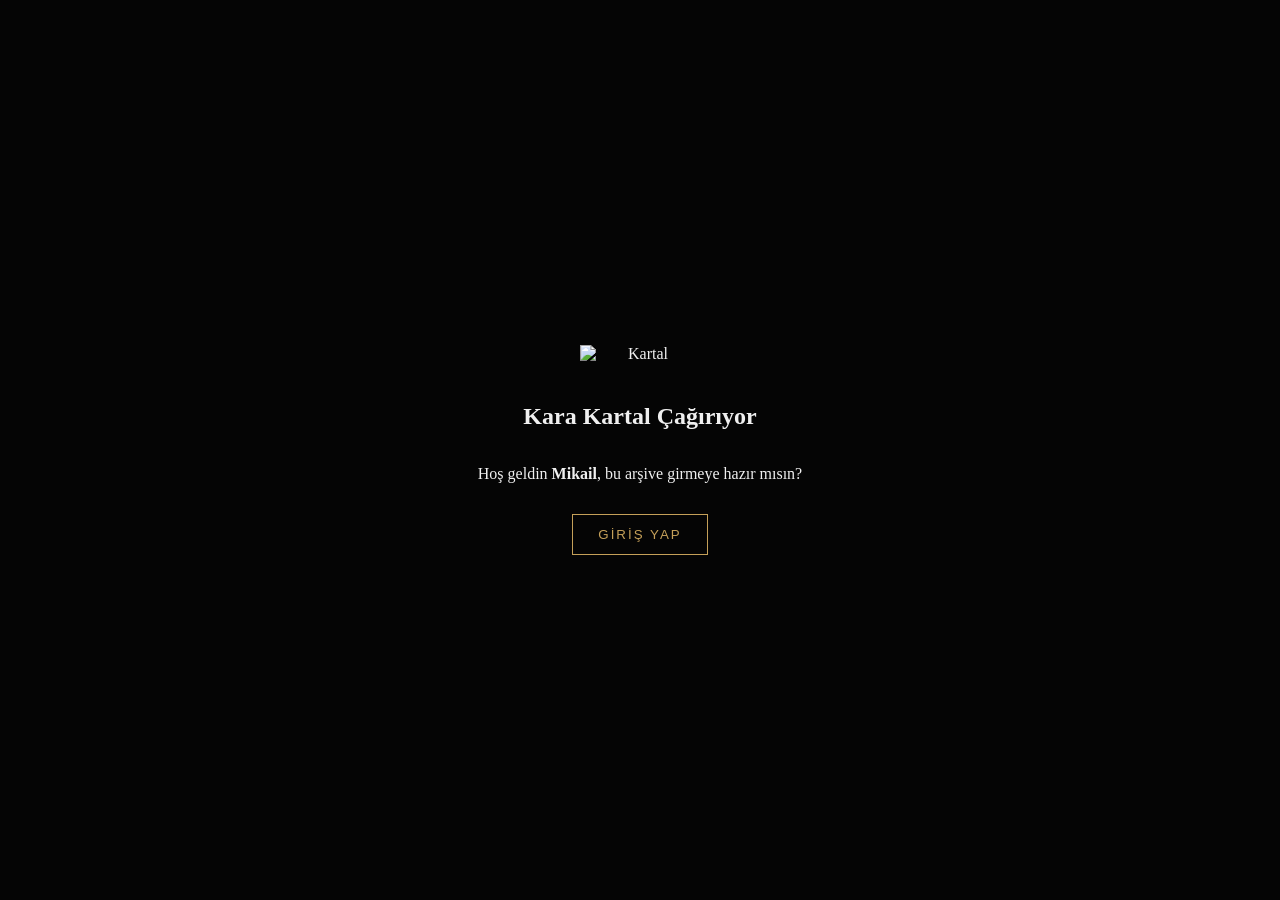
==== index.html @ 1372526e "Update index.html" ====
<!DOCTYPE html>
<html lang="tr">
<head>
    <meta charset="UTF-8">
    <meta name="viewport" content="width=device-width, initial-scale=1.0">
    <title>Kara Kartal | Arşiv</title>
    <script src="https://html2canvas.hertzen.com/dist/html2canvas.min.js"></script>
    <style>
        :root { --siyah: #050505; --altin: #c5a059; --beyaz: #f0f0f0; }
        body { margin: 0; background: var(--siyah); color: var(--beyaz); font-family: 'Georgia', serif; display: flex; justify-content: center; align-items: center; min-height: 100vh; }
        .screen { display: none; flex-direction: column; align-items: center; text-align: center; width: 90%; max-width: 500px; }
        .active { display: flex; }
        
        /* Kart Stili */
        #kartim { width: 300px; height: 480px; background: linear-gradient(135deg, #1a1a1a, #000); border: 2px solid var(--altin); border-radius: 20px; padding: 20px; display: flex; flex-direction: column; align-items: center; justify-content: center; margin: 20px 0; }
        
        button { background: transparent; border: 1px solid var(--altin); color: var(--altin); padding: 12px 25px; cursor: pointer; transition: 0.3s; margin-top: 15px; text-transform: uppercase; letter-spacing: 2px; }
        button:hover { background: var(--altin); color: var(--siyah); }
        input { padding: 12px; background: #111; border: 1px solid #333; color: white; width: 200px; text-align: center; }
        img { width: 120px; margin-bottom: 20px; }
    </style>
</head>
<body>

    <section id="s1" class="screen active">
        <img src="https://i.hizliresim.com/q1w2e3r.png" alt="Kartal">
        <h1>Kara Kartal Çağırıyor</h1>
        <p>Hoş geldin <strong>Mikail</strong>, bu arşive girmeye hazır mısın?</p>
        <button onclick="degistir('s1','s2')">Giriş Yap</button>
    </section>

    <section id="s2" class="screen">
        <img src="https://upload.wikimedia.org/wikipedia/tr/b/be/Besiktas_JK.png" alt="BJK">
        <input type="password" id="sifre" placeholder="Geçiş Kodunu Gir">
        <button onclick="kontrolEt()">Kapıyı Aç</button>
    </section>

    <section id="s3" class="screen" style="height: auto; padding: 40px 0;">
        <div id="kartim">
            <h2 style="color:var(--altin)">BJK TARAFTAR</h2>
            <div style="font-size: 50px; margin: 20px 0;">🦅</div>
            <p>Sahibi: <strong>Mikail</strong></p>
            <p>Üyelik Yılı: 1903</p>
            <hr style="width: 80%; border-color: var(--altin);">
            <p style="font-size: 12px;">RESMİ TARAFTAR KARTI</p>
        </div>
        <button onclick="indir()">KARTI İNDİR (PNG)</button>
        <p style="margin-top: 20px; font-size: 14px; color: #666;">Beşiktaşımız 1903'ten beri sonsuza...</p>
    </section>

    <script>
        function degistir(cikis, giris) {
            document.getElementById(cikis).classList.remove('active');
            document.getElementById(giris).classList.add('active');
        }
        function kontrolEt() {
            if(document.getElementById('sifre').value == '1903') degistir('s2', 's3');
            else alert('Yanlış kod, Çarşı seni tanımıyor!');
        }
        function indir() {
            html2canvas(document.querySelector("#kartim")).then(canvas => {
                let link = document.createElement('a');
                link.download = 'Mikail_Besiktas_Karti.png';
                link.href = canvas.toDataURL("image/png");
                link.click();
            });
        }
    </script>
</body>
</html>
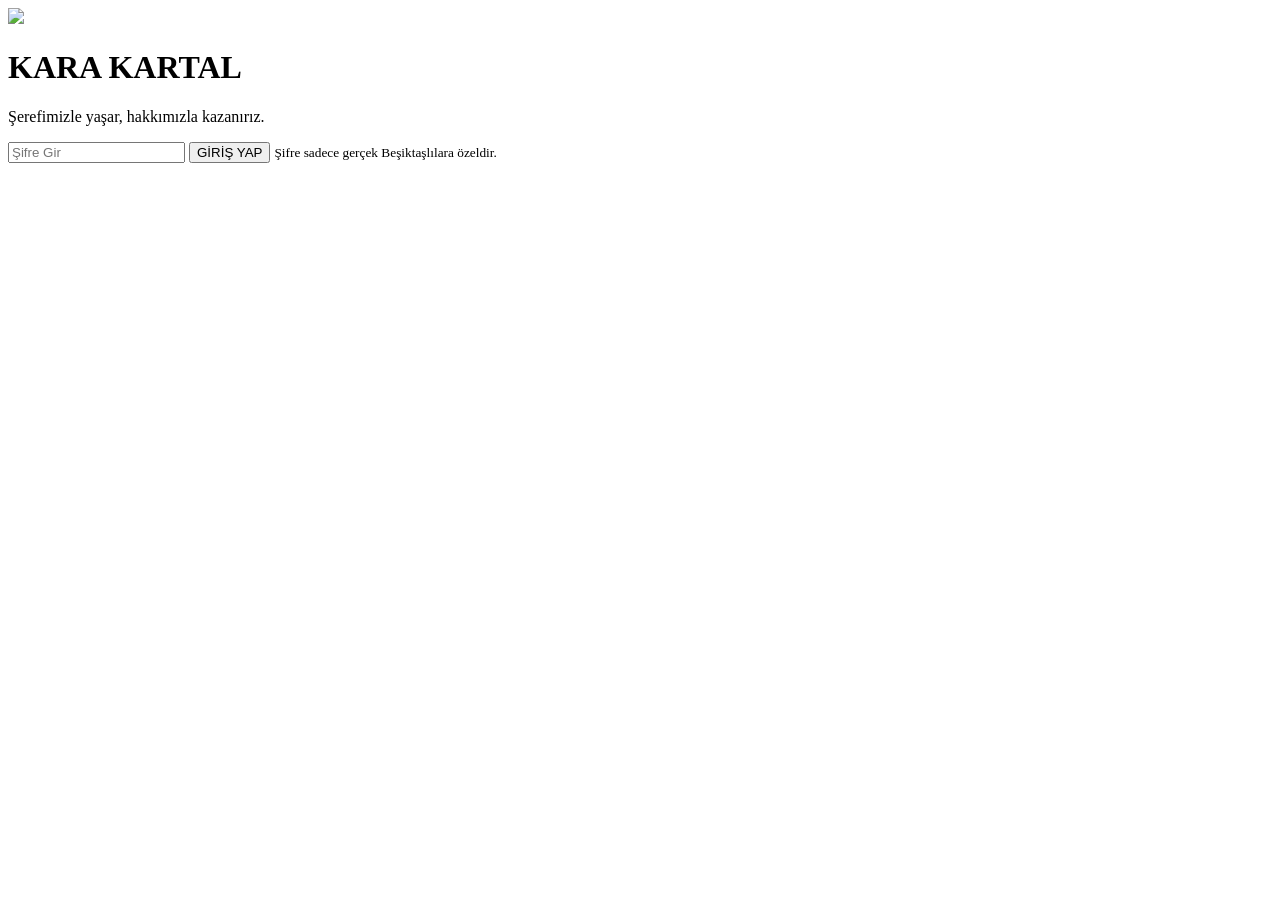
==== commit eddf33a3: "Update index.html" ====
--- a/index.html
+++ b/index.html
@@ -3,68 +3,31 @@
 <head>
     <meta charset="UTF-8">
     <meta name="viewport" content="width=device-width, initial-scale=1.0">
-    <title>Kara Kartal | Arşiv</title>
-    <script src="https://html2canvas.hertzen.com/dist/html2canvas.min.js"></script>
-    <style>
-        :root { --siyah: #050505; --altin: #c5a059; --beyaz: #f0f0f0; }
-        body { margin: 0; background: var(--siyah); color: var(--beyaz); font-family: 'Georgia', serif; display: flex; justify-content: center; align-items: center; min-height: 100vh; }
-        .screen { display: none; flex-direction: column; align-items: center; text-align: center; width: 90%; max-width: 500px; }
-        .active { display: flex; }
-        
-        /* Kart Stili */
-        #kartim { width: 300px; height: 480px; background: linear-gradient(135deg, #1a1a1a, #000); border: 2px solid var(--altin); border-radius: 20px; padding: 20px; display: flex; flex-direction: column; align-items: center; justify-content: center; margin: 20px 0; }
-        
-        button { background: transparent; border: 1px solid var(--altin); color: var(--altin); padding: 12px 25px; cursor: pointer; transition: 0.3s; margin-top: 15px; text-transform: uppercase; letter-spacing: 2px; }
-        button:hover { background: var(--altin); color: var(--siyah); }
-        input { padding: 12px; background: #111; border: 1px solid #333; color: white; width: 200px; text-align: center; }
-        img { width: 120px; margin-bottom: 20px; }
-    </style>
+    <title>Mikail | Beşiktaş</title>
+    <link rel="stylesheet" href="style.css">
 </head>
-<body>
+<body class="login-body">
 
-    <section id="s1" class="screen active">
-        <img src="https://i.hizliresim.com/q1w2e3r.png" alt="Kartal">
-        <h1>Kara Kartal Çağırıyor</h1>
-        <p>Hoş geldin <strong>Mikail</strong>, bu arşive girmeye hazır mısın?</p>
-        <button onclick="degistir('s1','s2')">Giriş Yap</button>
-    </section>
+    <div class="overlay"></div>
 
-    <section id="s2" class="screen">
-        <img src="https://upload.wikimedia.org/wikipedia/tr/b/be/Besiktas_JK.png" alt="BJK">
-        <input type="password" id="sifre" placeholder="Geçiş Kodunu Gir">
-        <button onclick="kontrolEt()">Kapıyı Aç</button>
-    </section>
+    <div class="login-container">
 
-    <section id="s3" class="screen" style="height: auto; padding: 40px 0;">
-        <div id="kartim">
-            <h2 style="color:var(--altin)">BJK TARAFTAR</h2>
-            <div style="font-size: 50px; margin: 20px 0;">🦅</div>
-            <p>Sahibi: <strong>Mikail</strong></p>
-            <p>Üyelik Yılı: 1903</p>
-            <hr style="width: 80%; border-color: var(--altin);">
-            <p style="font-size: 12px;">RESMİ TARAFTAR KARTI</p>
-        </div>
-        <button onclick="indir()">KARTI İNDİR (PNG)</button>
-        <p style="margin-top: 20px; font-size: 14px; color: #666;">Beşiktaşımız 1903'ten beri sonsuza...</p>
-    </section>
+        <img src="kartal.png" class="eagle">
 
-    <script>
-        function degistir(cikis, giris) {
-            document.getElementById(cikis).classList.remove('active');
-            document.getElementById(giris).classList.add('active');
-        }
-        function kontrolEt() {
-            if(document.getElementById('sifre').value == '1903') degistir('s2', 's3');
-            else alert('Yanlış kod, Çarşı seni tanımıyor!');
-        }
-        function indir() {
-            html2canvas(document.querySelector("#kartim")).then(canvas => {
-                let link = document.createElement('a');
-                link.download = 'Mikail_Besiktas_Karti.png';
-                link.href = canvas.toDataURL("image/png");
-                link.click();
-            });
-        }
-    </script>
+        <h1>KARA KARTAL</h1>
+
+        <p>
+            Şerefimizle yaşar, hakkımızla kazanırız.
+        </p>
+
+        <input type="password" id="password" placeholder="Şifre Gir">
+
+        <button onclick="login()">GİRİŞ YAP</button>
+
+        <small>Şifre sadece gerçek Beşiktaşlılara özeldir.</small>
+
+    </div>
+
+<script src="script.js"></script>
 </body>
 </html>
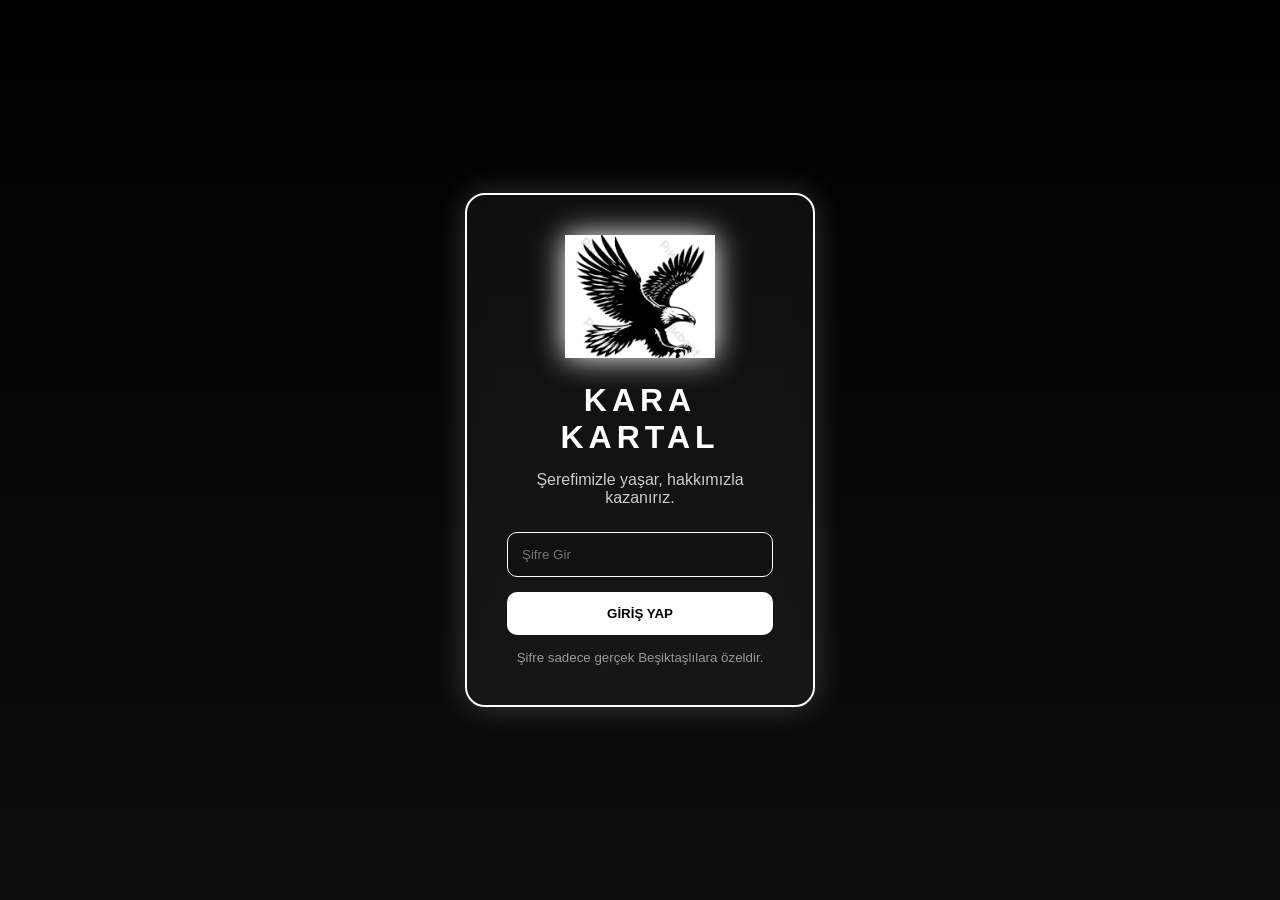
==== commit ae974670: "Update index.html" ====
--- a/index.html
+++ b/index.html
@@ -12,7 +12,7 @@
 
     <div class="login-container">
 
-        <img src="kartal.png" class="eagle">
+        <img src="./kartal.png" class="eagle">
 
         <h1>KARA KARTAL</h1>
 
--- a/style.css
+++ b/style.css
@@ -0,0 +1,281 @@
+*{
+    margin:0;
+    padding:0;
+    box-sizing:border-box;
+    font-family:Arial;
+}
+
+body{
+    overflow-x:hidden;
+}
+
+.login-body{
+    background:black;
+    color:white;
+    height:100vh;
+    display:flex;
+    justify-content:center;
+    align-items:center;
+    position:relative;
+}
+
+.overlay{
+    position:absolute;
+    width:100%;
+    height:100%;
+    background:linear-gradient(to bottom, rgba(0,0,0,0.8), rgba(255,255,255,0.05));
+}
+
+.login-container{
+    position:relative;
+    z-index:2;
+    text-align:center;
+    width:350px;
+    padding:40px;
+    border:2px solid white;
+    border-radius:20px;
+    background:rgba(255,255,255,0.05);
+    backdrop-filter:blur(10px);
+    box-shadow:0 0 30px rgba(255,255,255,0.2);
+}
+
+.eagle{
+    width:150px;
+    margin-bottom:20px;
+    filter:drop-shadow(0 0 15px white);
+}
+
+.login-container h1{
+    margin-bottom:15px;
+    letter-spacing:5px;
+}
+
+.login-container p{
+    margin-bottom:25px;
+    color:#ccc;
+}
+
+input{
+    width:100%;
+    padding:14px;
+    border:none;
+    border-radius:10px;
+    margin-bottom:15px;
+    background:#111;
+    color:white;
+    border:1px solid white;
+}
+
+button{
+    width:100%;
+    padding:14px;
+    border:none;
+    border-radius:10px;
+    background:white;
+    color:black;
+    font-weight:bold;
+    cursor:pointer;
+    transition:0.3s;
+}
+
+button:hover{
+    transform:scale(1.05);
+    background:#ddd;
+}
+
+small{
+    display:block;
+    margin-top:15px;
+    color:#999;
+}
+
+.home-body{
+    background:black;
+    color:white;
+    min-height:100vh;
+    padding:40px;
+}
+
+header{
+    text-align:center;
+    margin-bottom:50px;
+}
+
+header h1{
+    font-size:50px;
+    margin-bottom:10px;
+}
+
+.hero{
+    display:flex;
+    justify-content:center;
+}
+
+.hero-box{
+    width:800px;
+    background:#111;
+    border:2px solid white;
+    padding:40px;
+    border-radius:20px;
+    text-align:center;
+    box-shadow:0 0 25px rgba(255,255,255,0.2);
+}
+
+.logo{
+    width:120px;
+    margin-bottom:20px;
+}
+
+.hero-box p{
+    margin-top:20px;
+    line-height:1.8;
+}
+
+.quotes{
+    margin-top:30px;
+}
+
+.quotes p{
+    margin:10px 0;
+    color:#ddd;
+}
+
+.info-cards{
+    display:flex;
+    justify-content:center;
+    gap:30px;
+    margin-top:50px;
+    flex-wrap:wrap;
+}
+
+.card-box{
+    width:220px;
+    background:#111;
+    border:2px solid white;
+    border-radius:20px;
+    padding:30px;
+    text-align:center;
+    transition:0.3s;
+}
+
+.card-box:hover{
+    transform:translateY(-10px);
+}
+
+.card-box h3{
+    margin-bottom:15px;
+}
+
+.taraftar-btn{
+    text-align:center;
+    margin-top:50px;
+}
+
+.taraftar-btn a{
+    text-decoration:none;
+    color:black;
+    background:white;
+    padding:15px 30px;
+    border-radius:10px;
+    font-weight:bold;
+}
+
+.card-body{
+    background:black;
+    display:flex;
+    flex-direction:column;
+    align-items:center;
+    justify-content:center;
+    height:100vh;
+    color:white;
+}
+
+.fan-card{
+    width:430px;
+    height:250px;
+    border-radius:25px;
+    padding:25px;
+    background:
+    repeating-linear-gradient(
+        90deg,
+        black 0px,
+        black 40px,
+        white 40px,
+        white 80px
+    );
+
+    color:black;
+    position:relative;
+    overflow:hidden;
+    box-shadow:0 0 40px rgba(255,255,255,0.3);
+}
+
+.fan-card::before{
+    content:"1903";
+    position:absolute;
+    right:-10px;
+    bottom:-20px;
+    font-size:120px;
+    color:rgba(255,255,255,0.2);
+    font-weight:bold;
+}
+
+.top{
+    display:flex;
+    align-items:center;
+    gap:15px;
+}
+
+.card-logo{
+    width:70px;
+}
+
+.middle{
+    margin-top:25px;
+}
+
+.middle h1{
+    font-size:38px;
+    margin-bottom:15px;
+}
+
+.info p{
+    margin:5px 0;
+    font-weight:bold;
+}
+
+.bottom{
+    position:absolute;
+    bottom:20px;
+    left:25px;
+    font-style:italic;
+}
+
+.back-button{
+    margin-top:30px;
+}
+
+.back-button a{
+    background:white;
+    color:black;
+    text-decoration:none;
+    padding:12px 25px;
+    border-radius:10px;
+    font-weight:bold;
+}
+
+@media(max-width:600px){
+
+    header h1{
+        font-size:35px;
+    }
+
+    .hero-box{
+        width:100%;
+    }
+
+    .fan-card{
+        width:95%;
+    }
+
+}
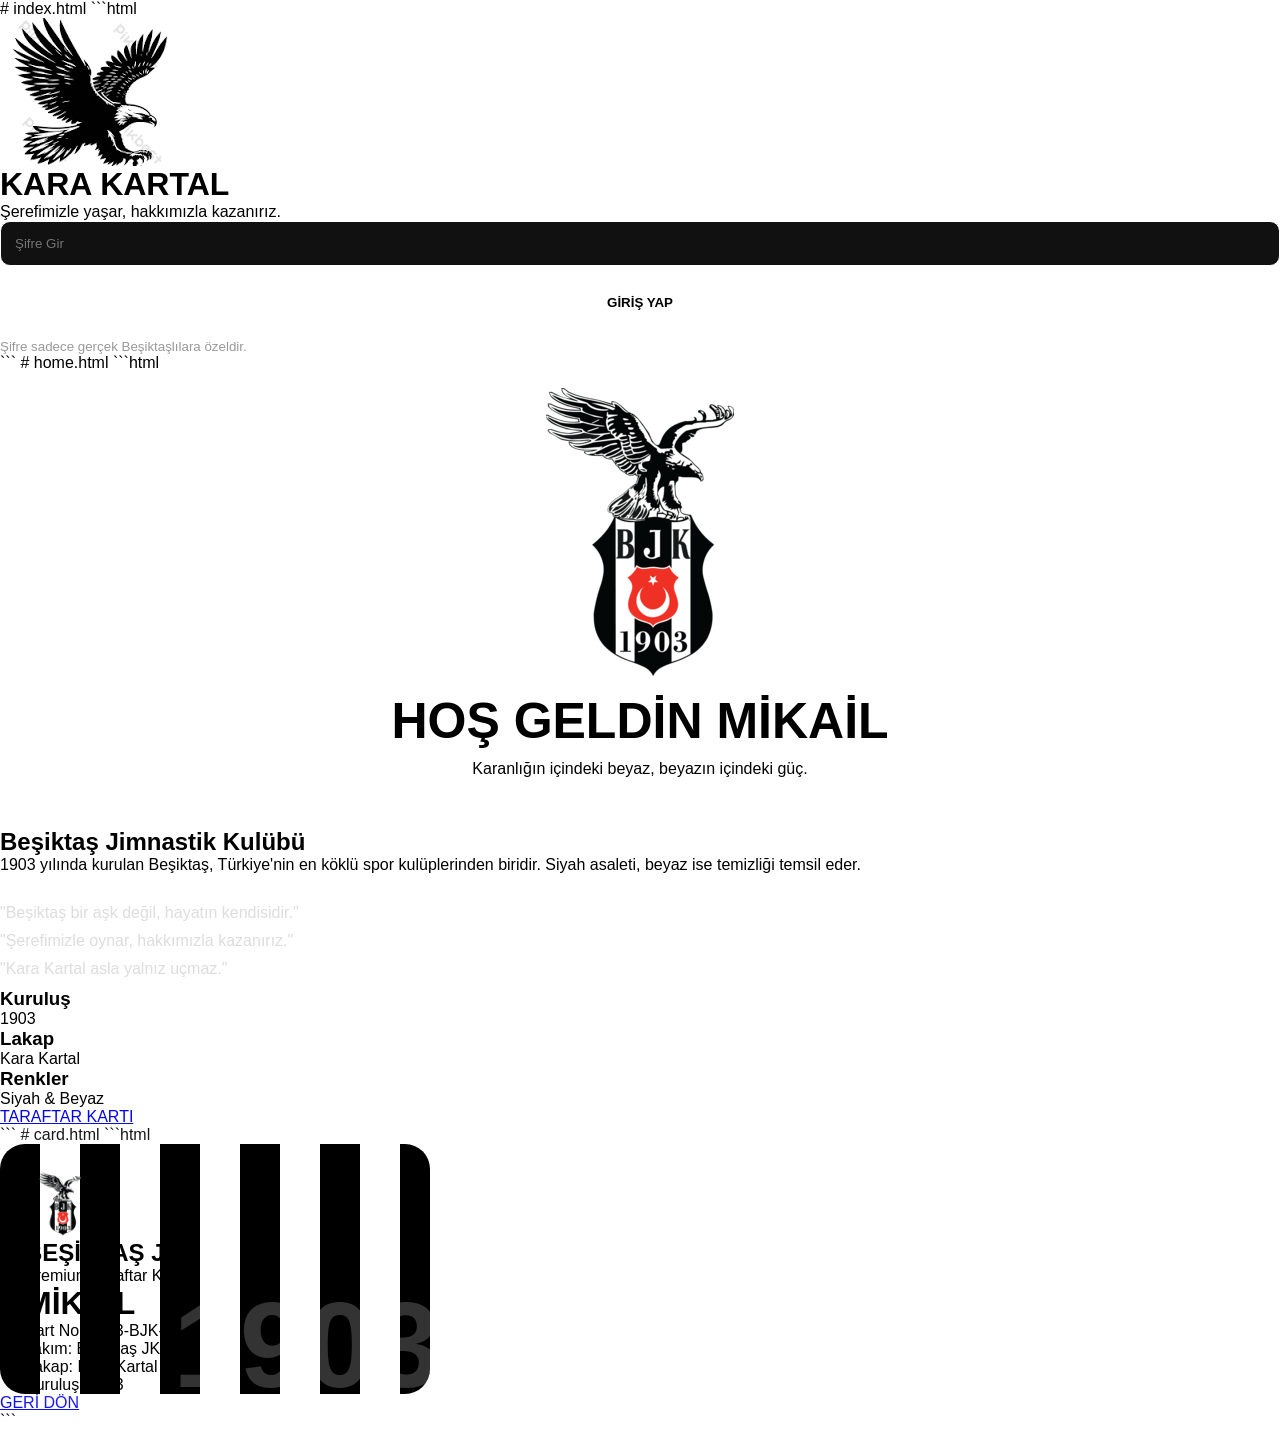
==== commit 6bb34937: "Update index.html" ====
--- a/index.html
+++ b/index.html
@@ -1,33 +1,192 @@
+# index.html
+
+```html
 <!DOCTYPE html>
 <html lang="tr">
 <head>
-    <meta charset="UTF-8">
-    <meta name="viewport" content="width=device-width, initial-scale=1.0">
-    <title>Mikail | Beşiktaş</title>
-    <link rel="stylesheet" href="style.css">
+<meta charset="UTF-8">
+<meta name="viewport" content="width=device-width, initial-scale=1.0">
+<title>Mikail | Beşiktaş</title>
+
+<link rel="stylesheet" href="style.css">
+
 </head>
-<body class="login-body">
+<body class="login-page">
 
-    <div class="overlay"></div>
+<div class="login-box">
 
-    <div class="login-container">
+<img src="./kartal.png" class="kartal">
 
-        <img src="./kartal.png" class="eagle">
+<h1>KARA KARTAL</h1>
 
-        <h1>KARA KARTAL</h1>
+<p>
+Şerefimizle yaşar, hakkımızla kazanırız.
+</p>
 
-        <p>
-            Şerefimizle yaşar, hakkımızla kazanırız.
-        </p>
+<input type="password" id="password" placeholder="Şifre Gir">
 
-        <input type="password" id="password" placeholder="Şifre Gir">
+<button onclick="login()">GİRİŞ YAP</button>
 
-        <button onclick="login()">GİRİŞ YAP</button>
+<small>
+Şifre sadece gerçek Beşiktaşlılara özeldir.
+</small>
 
-        <small>Şifre sadece gerçek Beşiktaşlılara özeldir.</small>
-
-    </div>
+</div>
 
 <script src="script.js"></script>
+
 </body>
 </html>
+```
+
+# home.html
+
+```html
+<!DOCTYPE html>
+<html lang="tr">
+<head>
+<meta charset="UTF-8">
+<meta name="viewport" content="width=device-width, initial-scale=1.0">
+
+<title>Mikail | Ana Sayfa</title>
+
+<link rel="stylesheet" href="style.css">
+
+</head>
+<body class="home-page">
+
+<header>
+
+<img src="./bjklogo.png" class="main-logo">
+
+<h1>HOŞ GELDİN MİKAİL</h1>
+
+<p>
+Karanlığın içindeki beyaz, beyazın içindeki güç.
+</p>
+
+</header>
+
+<section class="main-box">
+
+<h2>Beşiktaş Jimnastik Kulübü</h2>
+
+<p>
+1903 yılında kurulan Beşiktaş, Türkiye'nin en köklü spor kulüplerinden biridir.
+Siyah asaleti, beyaz ise temizliği temsil eder.
+</p>
+
+<div class="quotes">
+
+<p>"Beşiktaş bir aşk değil, hayatın kendisidir."</p>
+
+<p>"Şerefimizle oynar, hakkımızla kazanırız."</p>
+
+<p>"Kara Kartal asla yalnız uçmaz."</p>
+
+</div>
+
+</section>
+
+<section class="info-area">
+
+<div class="info-card">
+<h3>Kuruluş</h3>
+<p>1903</p>
+</div>
+
+<div class="info-card">
+<h3>Lakap</h3>
+<p>Kara Kartal</p>
+</div>
+
+<div class="info-card">
+<h3>Renkler</h3>
+<p>Siyah & Beyaz</p>
+</div>
+
+</section>
+
+<div class="btn-area">
+
+<a href="card.html">
+TARAFTAR KARTI
+</a>
+
+</div>
+
+</body>
+</html>
+```
+
+# card.html
+
+```html
+<!DOCTYPE html>
+<html lang="tr">
+<head>
+<meta charset="UTF-8">
+<meta name="viewport" content="width=device-width, initial-scale=1.0">
+
+<title>Taraftar Kartı</title>
+
+<link rel="stylesheet" href="style.css">
+
+</head>
+<body class="card-page">
+
+<div class="fan-card">
+
+<div class="card-top">
+
+<img src="./bjklogo.png" class="card-logo">
+
+<div>
+
+<h2>BEŞİKTAŞ JK</h2>
+
+<span>Premium Taraftar Kartı</span>
+
+</div>
+
+</div>
+
+<div class="card-middle">
+
+<h1>MİKAİL</h1>
+
+<div class="card-info">
+
+<p>Kart No: 1903-BJK-34</p>
+
+<p>Takım: Beşiktaş JK</p>
+
+<p>Lakap: Kara Kartal</p>
+
+<p>Kuruluş: 1903</p>
+
+</div>
+
+</div>
+
+<div class="card-bottom">
+
+<p>
+"Asalet siyahta, umut beyazdadır."
+</p>
+
+</div>
+
+</div>
+
+<div class="back-btn">
+
+<a href="home.html">
+GERİ DÖN
+</a>
+
+</div>
+
+</body>
+</html>
+```
--- a/style.css
+++ b/style.css
@@ -257,7 +257,7 @@
 
 .back-button a{
     background:white;
-    color:black;
+    color:white;
     text-decoration:none;
     padding:12px 25px;
     border-radius:10px;
--- a/style.css
+++ b/style.css
@@ -257,7 +257,7 @@
 
 .back-button a{
     background:white;
-    color:black;
+    color:white;
     text-decoration:none;
     padding:12px 25px;
     border-radius:10px;
--- a/style.css
+++ b/style.css
@@ -257,7 +257,7 @@
 
 .back-button a{
     background:white;
-    color:black;
+    color:white;
     text-decoration:none;
     padding:12px 25px;
     border-radius:10px;
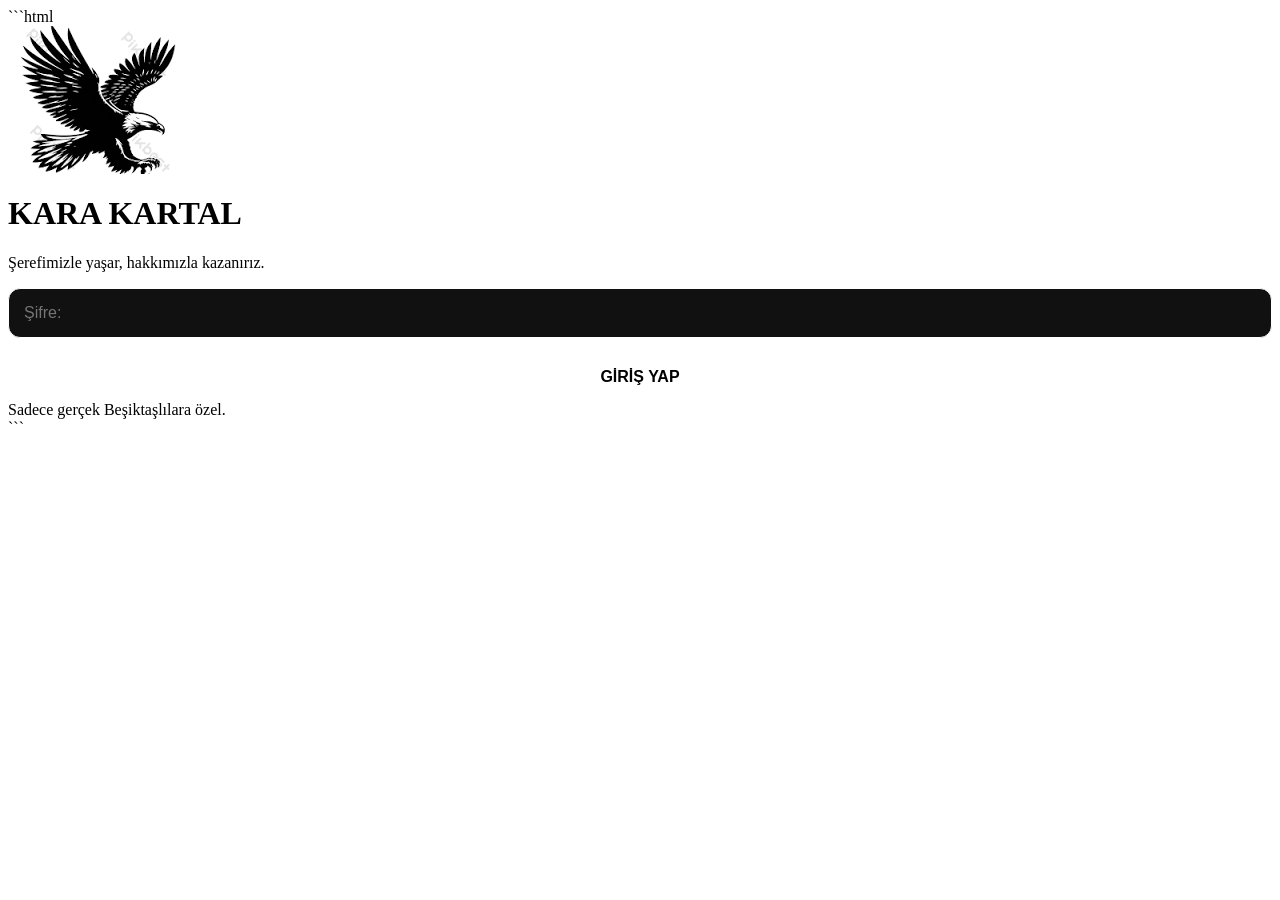
==== commit 7b9c7b24: "Update index.html" ====
--- a/index.html
+++ b/index.html
@@ -1,5 +1,3 @@
-# index.html
-
 ```html
 <!DOCTYPE html>
 <html lang="tr">
@@ -11,11 +9,13 @@
 <link rel="stylesheet" href="style.css">
 
 </head>
-<body class="login-page">
+<body>
 
-<div class="login-box">
+<div class="bg"></div>
 
-<img src="./kartal.png" class="kartal">
+<div class="login-container">
+
+<img src="./kartal.png" class="eagle">
 
 <h1>KARA KARTAL</h1>
 
@@ -23,13 +23,15 @@
 Şerefimizle yaşar, hakkımızla kazanırız.
 </p>
 
-<input type="password" id="password" placeholder="Şifre Gir">
+<input type="password" id="password" placeholder="Şifre:">
 
-<button onclick="login()">GİRİŞ YAP</button>
+<button onclick="login()">
+GİRİŞ YAP
+</button>
 
-<small>
-Şifre sadece gerçek Beşiktaşlılara özeldir.
-</small>
+<div class="bottom-text">
+Sadece gerçek Beşiktaşlılara özel.
+</div>
 
 </div>
 
@@ -38,155 +40,3 @@
 </body>
 </html>
 ```
-
-# home.html
-
-```html
-<!DOCTYPE html>
-<html lang="tr">
-<head>
-<meta charset="UTF-8">
-<meta name="viewport" content="width=device-width, initial-scale=1.0">
-
-<title>Mikail | Ana Sayfa</title>
-
-<link rel="stylesheet" href="style.css">
-
-</head>
-<body class="home-page">
-
-<header>
-
-<img src="./bjklogo.png" class="main-logo">
-
-<h1>HOŞ GELDİN MİKAİL</h1>
-
-<p>
-Karanlığın içindeki beyaz, beyazın içindeki güç.
-</p>
-
-</header>
-
-<section class="main-box">
-
-<h2>Beşiktaş Jimnastik Kulübü</h2>
-
-<p>
-1903 yılında kurulan Beşiktaş, Türkiye'nin en köklü spor kulüplerinden biridir.
-Siyah asaleti, beyaz ise temizliği temsil eder.
-</p>
-
-<div class="quotes">
-
-<p>"Beşiktaş bir aşk değil, hayatın kendisidir."</p>
-
-<p>"Şerefimizle oynar, hakkımızla kazanırız."</p>
-
-<p>"Kara Kartal asla yalnız uçmaz."</p>
-
-</div>
-
-</section>
-
-<section class="info-area">
-
-<div class="info-card">
-<h3>Kuruluş</h3>
-<p>1903</p>
-</div>
-
-<div class="info-card">
-<h3>Lakap</h3>
-<p>Kara Kartal</p>
-</div>
-
-<div class="info-card">
-<h3>Renkler</h3>
-<p>Siyah & Beyaz</p>
-</div>
-
-</section>
-
-<div class="btn-area">
-
-<a href="card.html">
-TARAFTAR KARTI
-</a>
-
-</div>
-
-</body>
-</html>
-```
-
-# card.html
-
-```html
-<!DOCTYPE html>
-<html lang="tr">
-<head>
-<meta charset="UTF-8">
-<meta name="viewport" content="width=device-width, initial-scale=1.0">
-
-<title>Taraftar Kartı</title>
-
-<link rel="stylesheet" href="style.css">
-
-</head>
-<body class="card-page">
-
-<div class="fan-card">
-
-<div class="card-top">
-
-<img src="./bjklogo.png" class="card-logo">
-
-<div>
-
-<h2>BEŞİKTAŞ JK</h2>
-
-<span>Premium Taraftar Kartı</span>
-
-</div>
-
-</div>
-
-<div class="card-middle">
-
-<h1>MİKAİL</h1>
-
-<div class="card-info">
-
-<p>Kart No: 1903-BJK-34</p>
-
-<p>Takım: Beşiktaş JK</p>
-
-<p>Lakap: Kara Kartal</p>
-
-<p>Kuruluş: 1903</p>
-
-</div>
-
-</div>
-
-<div class="card-bottom">
-
-<p>
-"Asalet siyahta, umut beyazdadır."
-</p>
-
-</div>
-
-</div>
-
-<div class="back-btn">
-
-<a href="home.html">
-GERİ DÖN
-</a>
-
-</div>
-
-</body>
-</html>
-```
--- a/style.css
+++ b/style.css
@@ -1,281 +1,317 @@
+# style.css
+
+```css
 *{
-    margin:0;
-    padding:0;
-    box-sizing:border-box;
-    font-family:Arial;
+margin:0;
+padding:0;
+box-sizing:border-box;
+font-family:Arial;
 }
 
 body{
-    overflow-x:hidden;
-}
-
-.login-body{
-    background:black;
-    color:white;
-    height:100vh;
-    display:flex;
-    justify-content:center;
-    align-items:center;
-    position:relative;
-}
-
-.overlay{
-    position:absolute;
-    width:100%;
-    height:100%;
-    background:linear-gradient(to bottom, rgba(0,0,0,0.8), rgba(255,255,255,0.05));
-}
-
-.login-container{
-    position:relative;
-    z-index:2;
-    text-align:center;
-    width:350px;
-    padding:40px;
-    border:2px solid white;
-    border-radius:20px;
-    background:rgba(255,255,255,0.05);
-    backdrop-filter:blur(10px);
-    box-shadow:0 0 30px rgba(255,255,255,0.2);
-}
-
-.eagle{
-    width:150px;
-    margin-bottom:20px;
-    filter:drop-shadow(0 0 15px white);
-}
-
-.login-container h1{
-    margin-bottom:15px;
-    letter-spacing:5px;
-}
-
-.login-container p{
-    margin-bottom:25px;
-    color:#ccc;
+overflow-x:hidden;
+}
+
+/* LOGIN */
+
+.login-page{
+background:black;
+height:100vh;
+display:flex;
+justify-content:center;
+align-items:center;
+color:white;
+}
+
+.login-box{
+width:360px;
+padding:40px;
+border:2px solid white;
+border-radius:25px;
+background:rgba(255,255,255,0.05);
+backdrop-filter:blur(10px);
+text-align:center;
+box-shadow:0 0 30px rgba(255,255,255,0.3);
+}
+
+.kartal{
+width:140px;
+margin-bottom:20px;
+filter:drop-shadow(0 0 15px white);
+}
+
+.login-box h1{
+font-size:42px;
+letter-spacing:5px;
+margin-bottom:15px;
+}
+
+.login-box p{
+color:#ccc;
+margin-bottom:25px;
 }
 
 input{
-    width:100%;
-    padding:14px;
-    border:none;
-    border-radius:10px;
-    margin-bottom:15px;
-    background:#111;
-    color:white;
-    border:1px solid white;
+width:100%;
+padding:15px;
+background:#111;
+border:1px solid white;
+border-radius:12px;
+color:white;
+margin-bottom:15px;
+font-size:16px;
 }
 
 button{
-    width:100%;
-    padding:14px;
-    border:none;
-    border-radius:10px;
-    background:white;
-    color:black;
-    font-weight:bold;
-    cursor:pointer;
-    transition:0.3s;
+width:100%;
+padding:15px;
+border:none;
+border-radius:12px;
+background:white;
+color:black;
+font-weight:bold;
+font-size:16px;
+cursor:pointer;
+transition:0.3s;
 }
 
 button:hover{
-    transform:scale(1.05);
-    background:#ddd;
+transform:scale(1.04);
 }
 
 small{
-    display:block;
-    margin-top:15px;
-    color:#999;
-}
-
-.home-body{
-    background:black;
-    color:white;
-    min-height:100vh;
-    padding:40px;
+display:block;
+margin-top:15px;
+color:#aaa;
+}
+
+/* HOME */
+
+.home-page{
+background:black;
+color:white;
+padding:40px;
+min-height:100vh;
 }
 
 header{
-    text-align:center;
-    margin-bottom:50px;
+text-align:center;
+margin-bottom:50px;
+}
+
+.main-logo{
+width:140px;
+margin-bottom:20px;
+filter:
+drop-shadow(0 0 10px white)
+brightness(1.3)
+contrast(1.3);
 }
 
 header h1{
-    font-size:50px;
-    margin-bottom:10px;
-}
-
-.hero{
-    display:flex;
-    justify-content:center;
-}
-
-.hero-box{
-    width:800px;
-    background:#111;
-    border:2px solid white;
-    padding:40px;
-    border-radius:20px;
-    text-align:center;
-    box-shadow:0 0 25px rgba(255,255,255,0.2);
-}
-
-.logo{
-    width:120px;
-    margin-bottom:20px;
-}
-
-.hero-box p{
-    margin-top:20px;
-    line-height:1.8;
+font-size:55px;
+margin-bottom:10px;
+}
+
+header p{
+color:#ccc;
+}
+
+.main-box{
+max-width:900px;
+margin:auto;
+padding:40px;
+border:2px solid white;
+border-radius:25px;
+background:rgba(255,255,255,0.05);
+backdrop-filter:blur(10px);
+box-shadow:0 0 30px rgba(255,255,255,0.2);
+text-align:center;
+}
+
+.main-box h2{
+margin-bottom:20px;
+font-size:35px;
+}
+
+.main-box p{
+line-height:1.8;
 }
 
 .quotes{
-    margin-top:30px;
+margin-top:30px;
 }
 
 .quotes p{
-    margin:10px 0;
-    color:#ddd;
-}
-
-.info-cards{
-    display:flex;
-    justify-content:center;
-    gap:30px;
-    margin-top:50px;
-    flex-wrap:wrap;
-}
-
-.card-box{
-    width:220px;
-    background:#111;
-    border:2px solid white;
-    border-radius:20px;
-    padding:30px;
-    text-align:center;
-    transition:0.3s;
-}
-
-.card-box:hover{
-    transform:translateY(-10px);
-}
-
-.card-box h3{
-    margin-bottom:15px;
-}
-
-.taraftar-btn{
-    text-align:center;
-    margin-top:50px;
-}
-
-.taraftar-btn a{
-    text-decoration:none;
-    color:black;
-    background:white;
-    padding:15px 30px;
-    border-radius:10px;
-    font-weight:bold;
-}
-
-.card-body{
-    background:black;
-    display:flex;
-    flex-direction:column;
-    align-items:center;
-    justify-content:center;
-    height:100vh;
-    color:white;
+margin:10px 0;
+color:#ddd;
+font-style:italic;
+}
+
+.info-area{
+display:flex;
+justify-content:center;
+gap:25px;
+margin-top:50px;
+flex-wrap:wrap;
+}
+
+.info-card{
+width:220px;
+padding:30px;
+border:2px solid white;
+border-radius:20px;
+background:#111;
+text-align:center;
+transition:0.3s;
+}
+
+.info-card:hover{
+transform:translateY(-8px);
+}
+
+.info-card h3{
+margin-bottom:15px;
+}
+
+.btn-area{
+text-align:center;
+margin-top:50px;
+}
+
+.btn-area a{
+background:white;
+color:black;
+padding:15px 35px;
+border-radius:12px;
+text-decoration:none;
+font-weight:bold;
+}
+
+/* CARD */
+
+.card-page{
+background:black;
+height:100vh;
+display:flex;
+flex-direction:column;
+justify-content:center;
+align-items:center;
+color:white;
 }
 
 .fan-card{
-    width:430px;
-    height:250px;
-    border-radius:25px;
-    padding:25px;
-    background:
-    repeating-linear-gradient(
-        90deg,
-        black 0px,
-        black 40px,
-        white 40px,
-        white 80px
-    );
-
-    color:black;
-    position:relative;
-    overflow:hidden;
-    box-shadow:0 0 40px rgba(255,255,255,0.3);
-}
-
-.fan-card::before{
-    content:"1903";
-    position:absolute;
-    right:-10px;
-    bottom:-20px;
-    font-size:120px;
-    color:rgba(255,255,255,0.2);
-    font-weight:bold;
-}
-
-.top{
-    display:flex;
-    align-items:center;
-    gap:15px;
+width:450px;
+height:260px;
+border-radius:25px;
+padding:25px;
+
+background:
+repeating-linear-gradient(
+90deg,
+black 0px,
+black 40px,
+white 40px,
+white 80px
+);
+
+border:2px solid rgba(255,255,255,0.5);
+
+box-shadow:0 0 35px rgba(255,255,255,0.25);
+
+position:relative;
+
+overflow:hidden;
+}
+
+.card-top{
+display:flex;
+align-items:center;
+gap:15px;
+z-index:2;
+position:relative;
 }
 
 .card-logo{
-    width:70px;
-}
-
-.middle{
-    margin-top:25px;
-}
-
-.middle h1{
-    font-size:38px;
-    margin-bottom:15px;
-}
-
-.info p{
-    margin:5px 0;
-    font-weight:bold;
-}
-
-.bottom{
-    position:absolute;
-    bottom:20px;
-    left:25px;
-    font-style:italic;
-}
-
-.back-button{
-    margin-top:30px;
-}
-
-.back-button a{
-    background:white;
-    color:white;
-    text-decoration:none;
-    padding:12px 25px;
-    border-radius:10px;
-    font-weight:bold;
-}
+width:70px;
+}
+
+.card-top h2{
+color:white;
+text-shadow:0 0 10px black;
+}
+
+.card-top span{
+background:rgba(0,0,0,0.75);
+padding:5px 10px;
+border-radius:8px;
+color:white;
+}
+
+.card-middle{
+margin-top:25px;
+position:relative;
+z-index:2;
+}
+
+.card-middle h1{
+font-size:40px;
+margin-bottom:15px;
+color:white;
+text-shadow:0 0 10px black;
+}
+
+.card-info p{
+margin:8px 0;
+background:rgba(0,0,0,0.75);
+padding:8px 12px;
+border-radius:10px;
+color:white;
+width:fit-content;
+font-weight:bold;
+}
+
+.card-bottom{
+position:absolute;
+bottom:20px;
+left:25px;
+background:rgba(0,0,0,0.75);
+padding:8px 12px;
+border-radius:10px;
+color:white;
+font-style:italic;
+}
+
+.back-btn{
+margin-top:30px;
+}
+
+.back-btn a{
+background:white;
+color:black;
+padding:12px 25px;
+border-radius:10px;
+text-decoration:none;
+font-weight:bold;
+}
+
+/* MOBIL */
 
 @media(max-width:600px){
 
-    header h1{
-        font-size:35px;
-    }
-
-    .hero-box{
-        width:100%;
-    }
-
-    .fan-card{
-        width:95%;
-    }
-
-}
+header h1{
+font-size:38px;
+}
+
+.main-box{
+padding:25px;
+}
+
+.fan-card{
+width:95%;
+height:auto;
+padding-bottom:80px;
+}
+
+}
+```
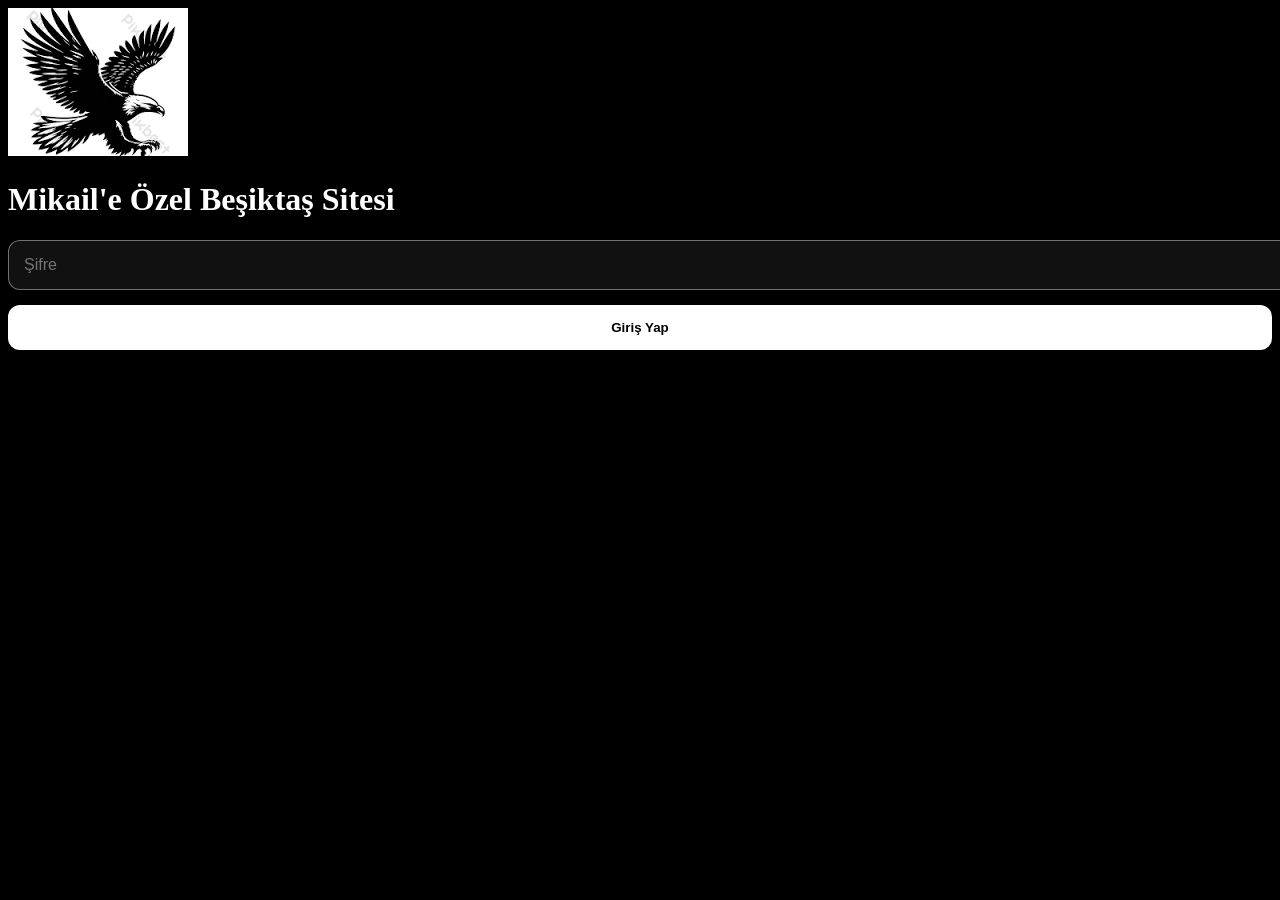
==== commit e79e2407: "Update index.html" ====
--- a/index.html
+++ b/index.html
@@ -1,42 +1,26 @@
-```html
 <!DOCTYPE html>
 <html lang="tr">
 <head>
 <meta charset="UTF-8">
-<meta name="viewport" content="width=device-width, initial-scale=1.0">
-<title>Mikail | Beşiktaş</title>
+<title>Mikail'e Özel BJK Sitesi</title>
+<link rel="stylesheet" href="style.css">
+</head>
+<body class="login-body">
 
-<link rel="stylesheet" href="style.css">
+<div class="login-box">
 
-</head>
-<body>
+<img src="kartal.png" class="kartal">
 
-<div class="bg"></div>
+<h1>Mikail'e Özel Beşiktaş Sitesi</h1>
 
-<div class="login-container">
+<input type="password" id="password" placeholder="Şifre">
 
-<img src="./kartal.png" class="eagle">
+<button onclick="checkPassword()">Giriş Yap</button>
 
-<h1>KARA KARTAL</h1>
-
-<p>
-Şerefimizle yaşar, hakkımızla kazanırız.
-</p>
-
-<input type="password" id="password" placeholder="Şifre:">
-
-<button onclick="login()">
-GİRİŞ YAP
-</button>
-
-<div class="bottom-text">
-Sadece gerçek Beşiktaşlılara özel.
-</div>
+<p id="error"></p>
 
 </div>
 
 <script src="script.js"></script>
-
 </body>
 </html>
-```
--- a/style.css
+++ b/style.css
@@ -9,53 +9,64 @@
 }
 
 body{
+background:black;
+color:white;
 overflow-x:hidden;
 }
 
-/* LOGIN */
-
-.login-page{
-background:black;
-height:100vh;
-display:flex;
-justify-content:center;
-align-items:center;
-color:white;
-}
-
-.login-box{
+/* GİRİŞ */
+
+.bg{
+position:fixed;
+width:100%;
+height:100%;
+background:
+radial-gradient(circle at center,
+rgba(255,255,255,0.08),
+black 70%);
+z-index:-1;
+}
+
+.login-container{
 width:360px;
 padding:40px;
-border:2px solid white;
+position:absolute;
+top:50%;
+left:50%;
+transform:translate(-50%,-50%);
+border:1px solid rgba(255,255,255,0.4);
 border-radius:25px;
 background:rgba(255,255,255,0.05);
-backdrop-filter:blur(10px);
+backdrop-filter:blur(12px);
 text-align:center;
-box-shadow:0 0 30px rgba(255,255,255,0.3);
-}
-
-.kartal{
+box-shadow:0 0 40px rgba(255,255,255,0.15);
+}
+
+.eagle{
 width:140px;
 margin-bottom:20px;
-filter:drop-shadow(0 0 15px white);
-}
-
-.login-box h1{
+filter:
+drop-shadow(0 0 15px white)
+brightness(1.1);
+}
+
+.login-container h1{
 font-size:42px;
 letter-spacing:5px;
 margin-bottom:15px;
 }
 
-.login-box p{
+.login-container p{
 color:#ccc;
 margin-bottom:25px;
+line-height:1.6;
 }
 
 input{
 width:100%;
 padding:15px;
 background:#111;
-border:1px solid white;
+border:1px solid rgba(255,255,255,0.4);
 border-radius:12px;
 color:white;
 margin-bottom:15px;
@@ -70,26 +81,23 @@
 background:white;
 color:black;
 font-weight:bold;
-font-size:16px;
 cursor:pointer;
 transition:0.3s;
 }
 
 button:hover{
-transform:scale(1.04);
-}
-
-small{
-display:block;
+transform:scale(1.03);
+}
+
+.bottom-text{
 margin-top:15px;
 color:#aaa;
+font-size:14px;
 }
 
 /* HOME */
 
-.home-page{
-background:black;
-color:white;
+.home{
 padding:40px;
 min-height:100vh;
 }
@@ -99,13 +107,13 @@
 margin-bottom:50px;
 }
 
-.main-logo{
+.logo{
 width:140px;
 margin-bottom:20px;
 filter:
-drop-shadow(0 0 10px white)
+drop-shadow(0 0 12px white)
 brightness(1.3)
-contrast(1.3);
+contrast(1.2);
 }
 
 header h1{
@@ -117,24 +125,28 @@
 color:#ccc;
 }
 
-.main-box{
-max-width:900px;
-margin:auto;
-padding:40px;
-border:2px solid white;
+.hero{
+display:flex;
+justify-content:center;
+}
+
+.hero-box{
+max-width:850px;
+padding:45px;
 border-radius:25px;
 background:rgba(255,255,255,0.05);
-backdrop-filter:blur(10px);
-box-shadow:0 0 30px rgba(255,255,255,0.2);
+border:1px solid rgba(255,255,255,0.2);
+backdrop-filter:blur(12px);
 text-align:center;
-}
-
-.main-box h2{
+box-shadow:0 0 30px rgba(255,255,255,0.1);
+}
+
+.hero-box h2{
+font-size:36px;
 margin-bottom:20px;
-font-size:35px;
-}
-
-.main-box p{
+}
+
+.hero-box p{
 line-height:1.8;
 }
 
@@ -144,92 +156,73 @@
 
 .quotes p{
 margin:10px 0;
+font-style:italic;
 color:#ddd;
-font-style:italic;
-}
-
-.info-area{
-display:flex;
-justify-content:center;
-gap:25px;
-margin-top:50px;
-flex-wrap:wrap;
-}
-
-.info-card{
-width:220px;
-padding:30px;
-border:2px solid white;
-border-radius:20px;
-background:#111;
-text-align:center;
-transition:0.3s;
-}
-
-.info-card:hover{
-transform:translateY(-8px);
-}
-
-.info-card h3{
-margin-bottom:15px;
-}
-
-.btn-area{
-text-align:center;
-margin-top:50px;
-}
-
-.btn-area a{
+}
+
+.card-btn{
+display:inline-block;
+margin-top:35px;
+padding:15px 35px;
 background:white;
 color:black;
-padding:15px 35px;
+text-decoration:none;
 border-radius:12px;
-text-decoration:none;
 font-weight:bold;
 }
 
 /* CARD */
 
 .card-page{
-background:black;
-height:100vh;
 display:flex;
 flex-direction:column;
 justify-content:center;
 align-items:center;
-color:white;
+height:100vh;
+padding:20px;
 }
 
 .fan-card{
-width:450px;
-height:260px;
-border-radius:25px;
-padding:25px;
+width:430px;
+height:250px;
 
 background:
 repeating-linear-gradient(
 90deg,
-black 0px,
-black 40px,
-white 40px,
-white 80px
+#000 0px,
+#000 40px,
+#fff 40px,
+#fff 80px
 );
 
-border:2px solid rgba(255,255,255,0.5);
-
-box-shadow:0 0 35px rgba(255,255,255,0.25);
-
+border-radius:25px;
+padding:25px;
 position:relative;
-
 overflow:hidden;
+
+box-shadow:0 0 40px rgba(255,255,255,0.2);
+}
+
+.card-overlay{
+position:absolute;
+width:100%;
+height:100%;
+left:0;
+top:0;
+background:rgba(0,0,0,0.2);
+}
+
+.card-top,
+.card-middle,
+.card-bottom{
+position:relative;
+z-index:2;
 }
 
 .card-top{
 display:flex;
 align-items:center;
 gap:15px;
-z-index:2;
-position:relative;
 }
 
 .card-logo{
@@ -242,16 +235,15 @@
 }
 
 .card-top span{
-background:rgba(0,0,0,0.75);
+background:rgba(0,0,0,0.7);
 padding:5px 10px;
 border-radius:8px;
 color:white;
+font-size:13px;
 }
 
 .card-middle{
 margin-top:25px;
-position:relative;
-z-index:2;
 }
 
 .card-middle h1{
@@ -261,13 +253,13 @@
 text-shadow:0 0 10px black;
 }
 
-.card-info p{
-margin:8px 0;
+.info-box{
+display:inline-block;
+margin:5px 0;
 background:rgba(0,0,0,0.75);
 padding:8px 12px;
 border-radius:10px;
 color:white;
-width:fit-content;
 font-weight:bold;
 }
 
@@ -278,39 +270,57 @@
 background:rgba(0,0,0,0.75);
 padding:8px 12px;
 border-radius:10px;
-color:white;
 font-style:italic;
-}
-
-.back-btn{
+color:white;
+}
+
+.buttons{
 margin-top:30px;
-}
-
-.back-btn a{
+display:flex;
+gap:15px;
+flex-wrap:wrap;
+justify-content:center;
+}
+
+.buttons a,
+.buttons button{
+padding:14px 25px;
 background:white;
 color:black;
-padding:12px 25px;
-border-radius:10px;
+border:none;
+border-radius:12px;
 text-decoration:none;
 font-weight:bold;
-}
-
-/* MOBIL */
+cursor:pointer;
+}
+
+/* MOBİL */
 
 @media(max-width:600px){
+
+.login-container{
+width:92%;
+}
 
 header h1{
 font-size:38px;
 }
 
-.main-box{
+.hero-box{
 padding:25px;
 }
 
 .fan-card{
-width:95%;
+width:100%;
+max-width:430px;
 height:auto;
-padding-bottom:80px;
+padding-bottom:90px;
+}
+
+.card-bottom{
+left:20px;
+right:20px;
+bottom:15px;
 }
 
 }
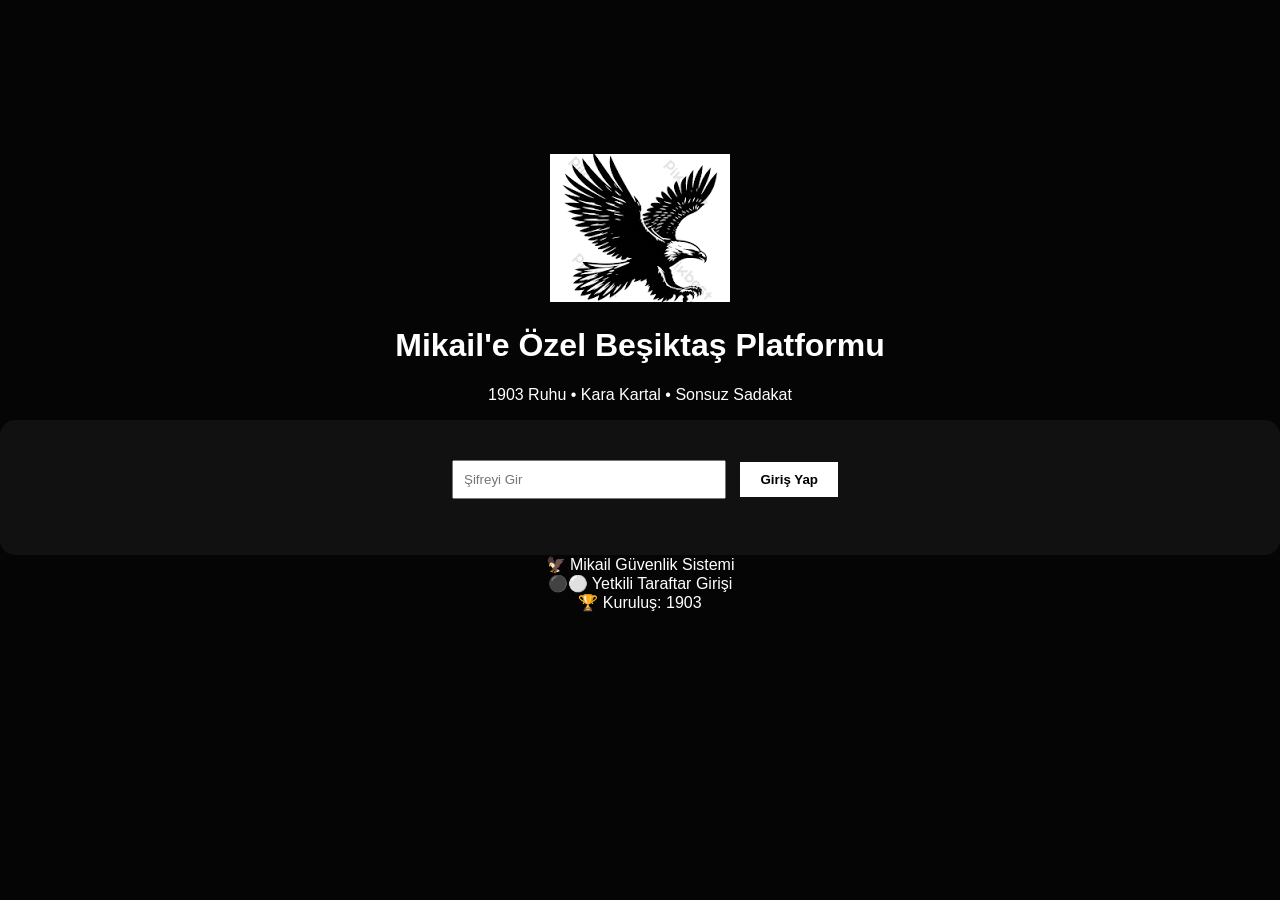
==== commit f1e95973: "Update index.html" ====
--- a/index.html
+++ b/index.html
@@ -2,25 +2,67 @@
 <html lang="tr">
 <head>
 <meta charset="UTF-8">
-<title>Mikail'e Özel BJK Sitesi</title>
+<meta name="viewport" content="width=device-width, initial-scale=1.0">
+
+<title>Mikail'e Özel Beşiktaş</title>
+
 <link rel="stylesheet" href="style.css">
+
 </head>
-<body class="login-body">
+<body class="login-page">
+
+<canvas id="particles"></canvas>
+
+<div class="overlay"></div>
+
+<div class="login-container">
+
+<img src="kartal.png" class="kartal-logo">
+
+<h1>Mikail'e Özel Beşiktaş Platformu</h1>
+
+<p class="subtitle">
+1903 Ruhu • Kara Kartal • Sonsuz Sadakat
+</p>
 
 <div class="login-box">
 
-<img src="kartal.png" class="kartal">
+<input
+type="password"
+id="password"
+placeholder="Şifreyi Gir">
 
-<h1>Mikail'e Özel Beşiktaş Sitesi</h1>
-
-<input type="password" id="password" placeholder="Şifre">
-
-<button onclick="checkPassword()">Giriş Yap</button>
+<button onclick="checkPassword()">
+Giriş Yap
+</button>
 
 <p id="error"></p>
 
 </div>
 
+<div class="security-info">
+
+<div class="security-card">
+🦅 Mikail Güvenlik Sistemi
+</div>
+
+<div class="security-card">
+⚫⚪ Yetkili Taraftar Girişi
+</div>
+
+<div class="security-card">
+🏆 Kuruluş: 1903
+</div>
+
+</div>
+
+</div>
+
+<audio id="kartalSesi">
+<source src="kartal.mp3" type="audio/mpeg">
+</audio>
+
 <script src="script.js"></script>
+
 </body>
 </html>
--- a/style.css
+++ b/style.css
@@ -1,327 +1,77 @@
-# style.css
-
-```css
-*{
+body{
+background:#050505;
+color:white;
+font-family:Arial;
+text-align:center;
 margin:0;
-padding:0;
-box-sizing:border-box;
-font-family:Arial;
 }
 
-body{
-background:black;
-color:white;
-overflow-x:hidden;
+header{
+padding:30px;
 }
 
-/* GİRİŞ */
-
-.bg{
-position:fixed;
-width:100%;
-height:100%;
-background:
-radial-gradient(circle at center,
-rgba(255,255,255,0.08),
-black 70%);
-z-index:-1;
+.logo{
+width:180px;
 }
 
-.login-container{
-width:360px;
-padding:40px;
-position:absolute;
-top:50%;
-left:50%;
-transform:translate(-50%,-50%);
-border:1px solid rgba(255,255,255,0.4);
-border-radius:25px;
-background:rgba(255,255,255,0.05);
-backdrop-filter:blur(12px);
-text-align:center;
-box-shadow:0 0 40px rgba(255,255,255,0.15);
+.kartal{
+width:300px;
+margin-bottom:20px;
 }
 
-.eagle{
-width:140px;
-margin-bottom:20px;
-filter:
-drop-shadow(0 0 15px white)
-brightness(1.1);
+.login-body{
+display:flex;
+justify-content:center;
+align-items:center;
+height:100vh;
 }
 
-.login-container h1{
-font-size:42px;
-letter-spacing:5px;
-margin-bottom:15px;
-}
-
-.login-container p{
-color:#ccc;
-margin-bottom:25px;
-line-height:1.6;
+.login-box{
+background:#111;
+padding:30px;
+border-radius:15px;
 }
 
 input{
-width:100%;
-padding:15px;
-background:#111;
-border:1px solid rgba(255,255,255,0.4);
-border-radius:12px;
-color:white;
-margin-bottom:15px;
-font-size:16px;
+padding:10px;
+margin:10px;
+width:250px;
 }
 
 button{
-width:100%;
-padding:15px;
-border:none;
-border-radius:12px;
+padding:10px 20px;
 background:white;
 color:black;
+border:none;
+cursor:pointer;
 font-weight:bold;
-cursor:pointer;
-transition:0.3s;
 }
 
 button:hover{
-transform:scale(1.03);
+transform:scale(1.05);
 }
 
-.bottom-text{
-margin-top:15px;
-color:#aaa;
-font-size:14px;
-}
-
-/* HOME */
-
-.home{
-padding:40px;
-min-height:100vh;
-}
-
-header{
-text-align:center;
-margin-bottom:50px;
-}
-
-.logo{
-width:140px;
-margin-bottom:20px;
-filter:
-drop-shadow(0 0 12px white)
-brightness(1.3)
-contrast(1.2);
-}
-
-header h1{
-font-size:55px;
-margin-bottom:10px;
-}
-
-header p{
-color:#ccc;
-}
-
-.hero{
-display:flex;
-justify-content:center;
-}
-
-.hero-box{
-max-width:850px;
-padding:45px;
-border-radius:25px;
-background:rgba(255,255,255,0.05);
-border:1px solid rgba(255,255,255,0.2);
-backdrop-filter:blur(12px);
-text-align:center;
-box-shadow:0 0 30px rgba(255,255,255,0.1);
-}
-
-.hero-box h2{
-font-size:36px;
-margin-bottom:20px;
-}
-
-.hero-box p{
-line-height:1.8;
-}
-
-.quotes{
-margin-top:30px;
-}
-
-.quotes p{
-margin:10px 0;
-font-style:italic;
-color:#ddd;
-}
-
-.card-btn{
-display:inline-block;
-margin-top:35px;
-padding:15px 35px;
-background:white;
-color:black;
-text-decoration:none;
-border-radius:12px;
+#counter{
+font-size:30px;
 font-weight:bold;
 }
 
-/* CARD */
-
-.card-page{
-display:flex;
-flex-direction:column;
-justify-content:center;
-align-items:center;
-height:100vh;
+#card{
+width:350px;
+margin:auto;
 padding:20px;
-}
-
-.fan-card{
-width:430px;
-height:250px;
-
-background:
-repeating-linear-gradient(
-90deg,
-#000 0px,
-#000 40px,
-#fff 40px,
-#fff 80px
-);
-
-border-radius:25px;
-padding:25px;
-position:relative;
-overflow:hidden;
-
-box-shadow:0 0 40px rgba(255,255,255,0.2);
-}
-
-.card-overlay{
-position:absolute;
-width:100%;
-height:100%;
-left:0;
-top:0;
-background:rgba(0,0,0,0.2);
-}
-
-.card-top,
-.card-middle,
-.card-bottom{
-position:relative;
-z-index:2;
-}
-
-.card-top{
-display:flex;
-align-items:center;
-gap:15px;
+background:white;
+color:black;
+border-radius:15px;
 }
 
 .card-logo{
-width:70px;
+width:100px;
 }
 
-.card-top h2{
-color:white;
-text-shadow:0 0 10px black;
+#preview{
+width:150px;
+height:150px;
+object-fit:cover;
+margin-top:10px;
 }
-
-.card-top span{
-background:rgba(0,0,0,0.7);
-padding:5px 10px;
-border-radius:8px;
-color:white;
-font-size:13px;
-}
-
-.card-middle{
-margin-top:25px;
-}
-
-.card-middle h1{
-font-size:40px;
-margin-bottom:15px;
-color:white;
-text-shadow:0 0 10px black;
-}
-
-.info-box{
-display:inline-block;
-margin:5px 0;
-background:rgba(0,0,0,0.75);
-padding:8px 12px;
-border-radius:10px;
-color:white;
-font-weight:bold;
-}
-
-.card-bottom{
-position:absolute;
-bottom:20px;
-left:25px;
-background:rgba(0,0,0,0.75);
-padding:8px 12px;
-border-radius:10px;
-font-style:italic;
-color:white;
-}
-
-.buttons{
-margin-top:30px;
-display:flex;
-gap:15px;
-flex-wrap:wrap;
-justify-content:center;
-}
-
-.buttons a,
-.buttons button{
-padding:14px 25px;
-background:white;
-color:black;
-border:none;
-border-radius:12px;
-text-decoration:none;
-font-weight:bold;
-cursor:pointer;
-}
-
-/* MOBİL */
-
-@media(max-width:600px){
-
-.login-container{
-width:92%;
-}
-
-header h1{
-font-size:38px;
-}
-
-.hero-box{
-padding:25px;
-}
-
-.fan-card{
-width:100%;
-max-width:430px;
-height:auto;
-padding-bottom:90px;
-}
-
-.card-bottom{
-left:20px;
-right:20px;
-bottom:15px;
-}
-
-}
-```
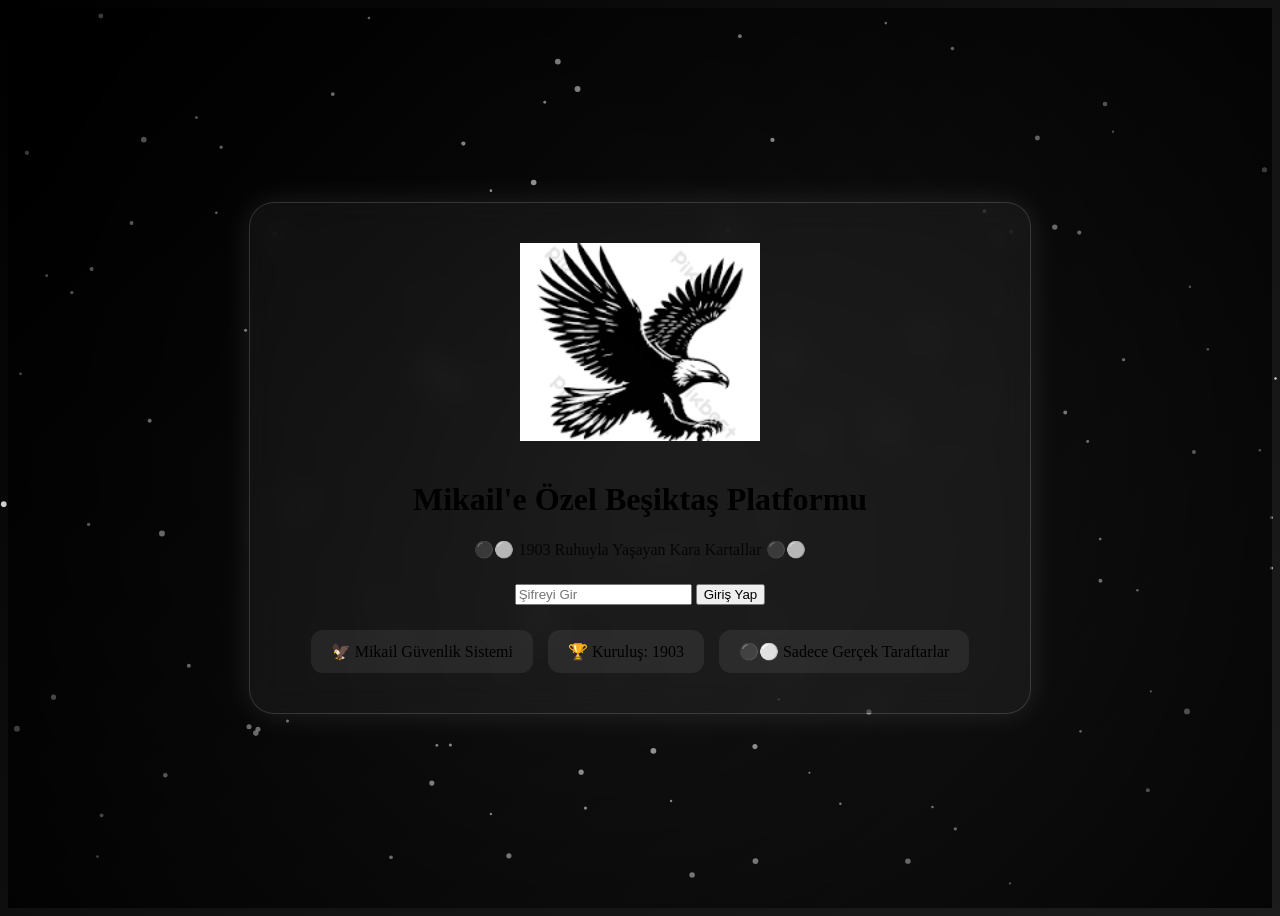
==== commit 940aab74: "Update index.html" ====
--- a/index.html
+++ b/index.html
@@ -1,14 +1,17 @@
 <!DOCTYPE html>
 <html lang="tr">
+
 <head>
+
 <meta charset="UTF-8">
 <meta name="viewport" content="width=device-width, initial-scale=1.0">
 
-<title>Mikail'e Özel Beşiktaş</title>
+<title>Mikail'e Özel Beşiktaş Platformu</title>
 
 <link rel="stylesheet" href="style.css">
 
 </head>
+
 <body class="login-page">
 
 <canvas id="particles"></canvas>
@@ -22,7 +25,7 @@
 <h1>Mikail'e Özel Beşiktaş Platformu</h1>
 
 <p class="subtitle">
-1903 Ruhu • Kara Kartal • Sonsuz Sadakat
+⚫⚪ 1903 Ruhuyla Yaşayan Kara Kartallar ⚫⚪
 </p>
 
 <div class="login-box">
@@ -47,11 +50,11 @@
 </div>
 
 <div class="security-card">
-⚫⚪ Yetkili Taraftar Girişi
+🏆 Kuruluş: 1903
 </div>
 
 <div class="security-card">
-🏆 Kuruluş: 1903
+⚫⚪ Sadece Gerçek Taraftarlar
 </div>
 
 </div>
@@ -65,4 +68,5 @@
 <script src="script.js"></script>
 
 </body>
+
 </html>
--- a/style.css
+++ b/style.css
@@ -1,77 +1,87 @@
-body{
-background:#050505;
-color:white;
-font-family:Arial;
-text-align:center;
-margin:0;
-}
-
-header{
-padding:30px;
-}
-
-.logo{
-width:180px;
-}
-
-.kartal{
-width:300px;
-margin-bottom:20px;
-}
-
-.login-body{
+.login-page{
+overflow:hidden;
+background:
+linear-gradient(
+135deg,
+#000000,
+#111111,
+#1c1c1c
+);
+height:100vh;
 display:flex;
 justify-content:center;
 align-items:center;
-height:100vh;
+position:relative;
 }
 
-.login-box{
-background:#111;
-padding:30px;
-border-radius:15px;
+.overlay{
+position:absolute;
+width:100%;
+height:100%;
+background:
+radial-gradient(
+circle,
+transparent,
+rgba(0,0,0,.8)
+);
 }
 
-input{
-padding:10px;
-margin:10px;
-width:250px;
+.login-container{
+z-index:2;
+width:90%;
+max-width:700px;
+text-align:center;
+backdrop-filter:blur(15px);
+background:rgba(255,255,255,.05);
+border:1px solid rgba(255,255,255,.15);
+padding:40px;
+border-radius:25px;
+box-shadow:
+0 0 30px rgba(255,255,255,.1);
 }
 
-button{
-padding:10px 20px;
-background:white;
-color:black;
-border:none;
-cursor:pointer;
-font-weight:bold;
+.kartal-logo{
+width:240px;
+margin-bottom:15px;
+animation:float 4s ease-in-out infinite;
 }
 
-button:hover{
-transform:scale(1.05);
+.subtitle{
+opacity:.8;
+margin-bottom:25px;
 }
 
-#counter{
-font-size:30px;
-font-weight:bold;
+.security-info{
+display:flex;
+justify-content:center;
+gap:15px;
+flex-wrap:wrap;
+margin-top:25px;
 }
 
-#card{
-width:350px;
-margin:auto;
-padding:20px;
-background:white;
-color:black;
-border-radius:15px;
+.security-card{
+padding:12px 20px;
+background:rgba(255,255,255,.07);
+border-radius:12px;
 }
 
-.card-logo{
-width:100px;
+#particles{
+position:fixed;
+top:0;
+left:0;
+width:100%;
+height:100%;
+z-index:0;
 }
 
-#preview{
-width:150px;
-height:150px;
-object-fit:cover;
-margin-top:10px;
+@keyframes float{
+0%{
+transform:translateY(0px);
 }
+50%{
+transform:translateY(-12px);
+}
+100%{
+transform:translateY(0px);
+}
+}
